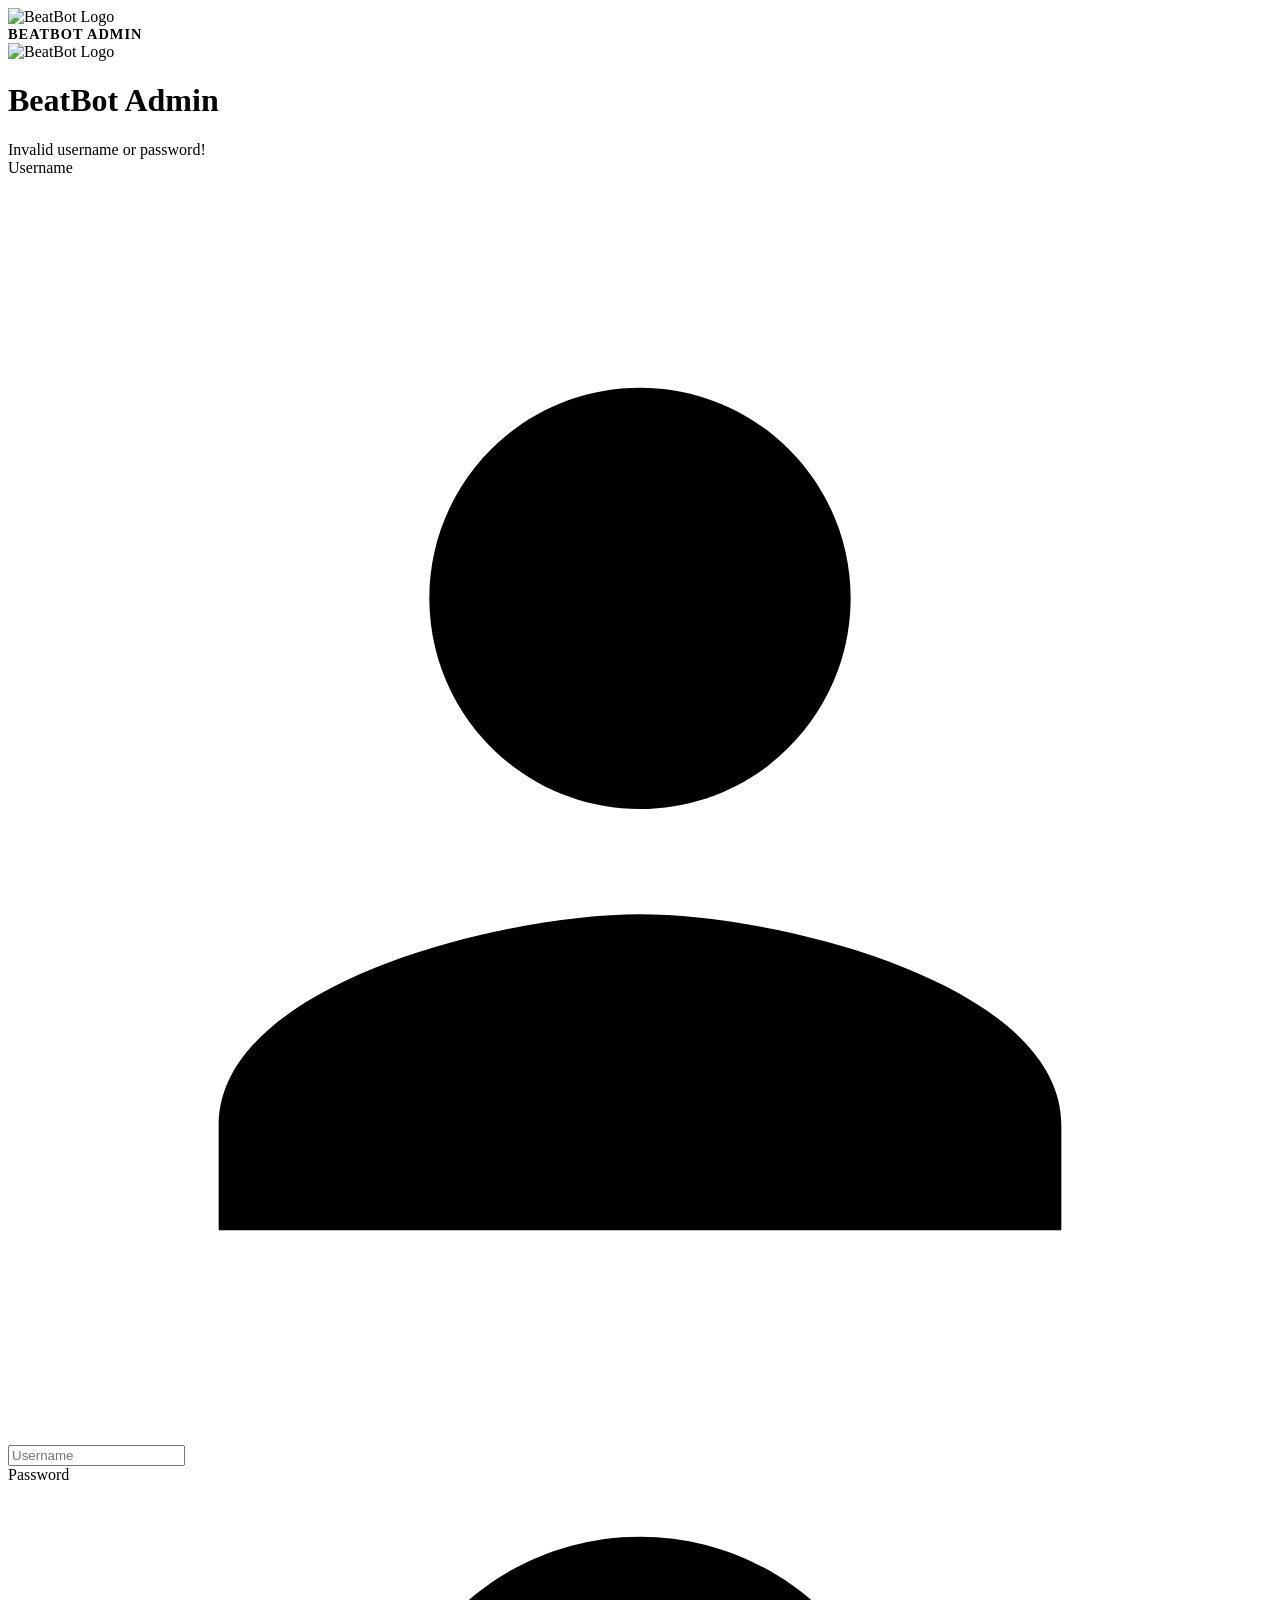
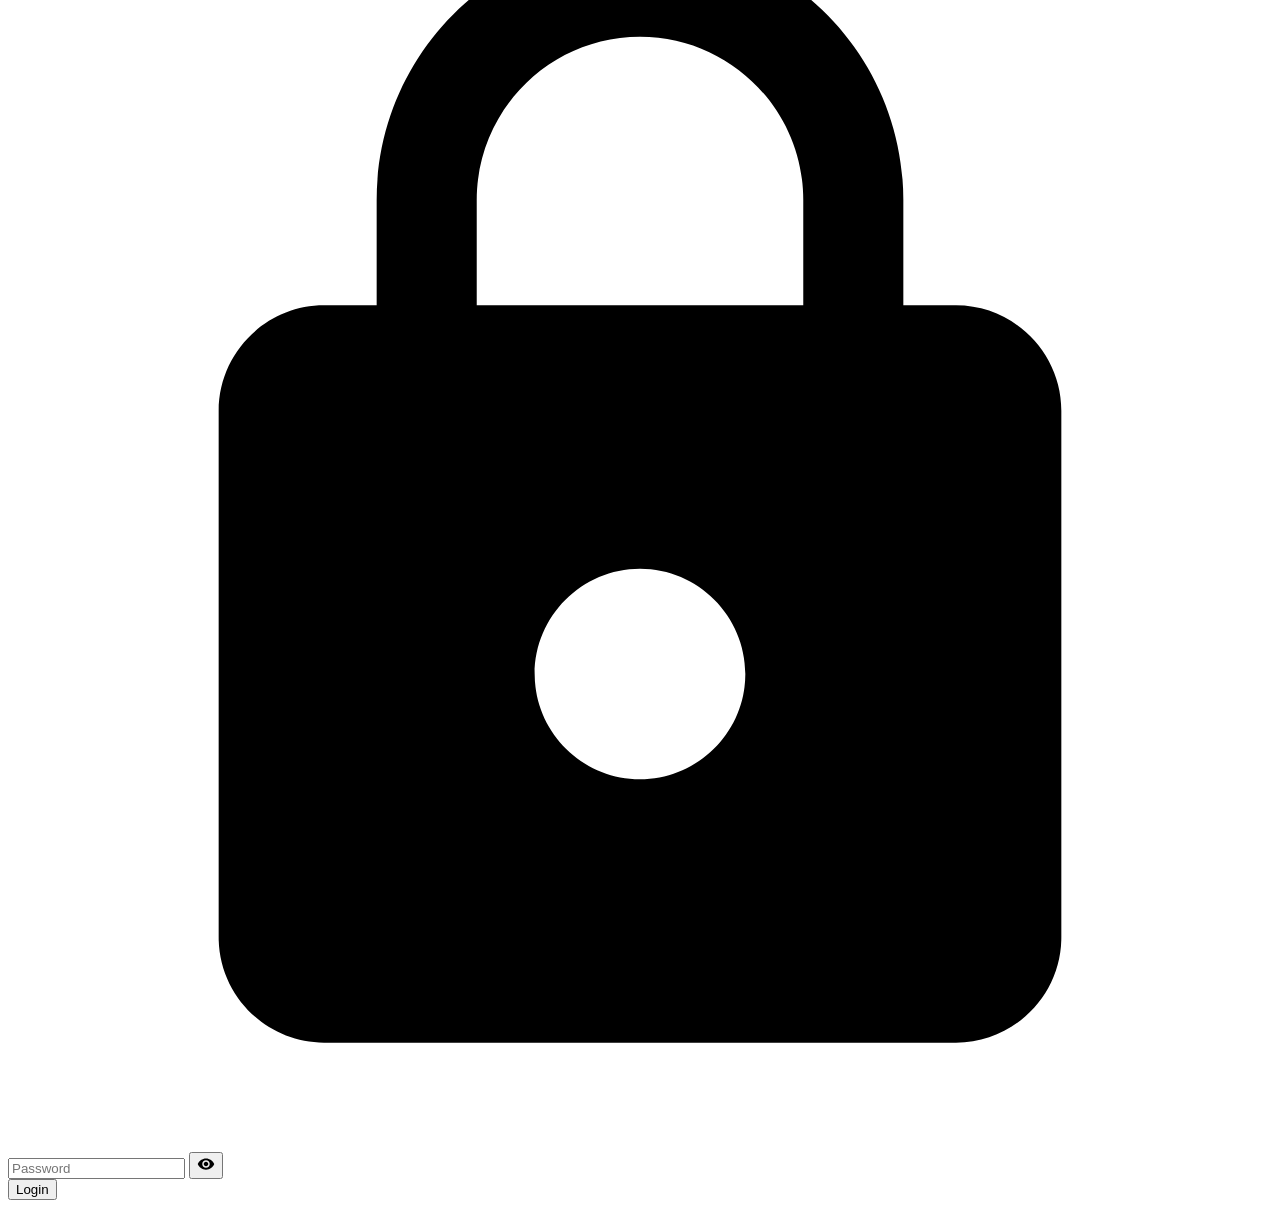
==== index.html @ e0a68844 "Add files via upload" ====
<!DOCTYPE html>
<html lang="en" data-theme="dark">

<head>
  <meta charset="UTF-8">
  <meta name="viewport" content="width=device-width, initial-scale=1.0">
  <title>BeatBotAdmin - Music Upload & Management Dashboard</title>
  <meta name="description"
    content="BeatBotAdmin - Official Music Upload Admin Panel powered by Firebase Firestore & Storage. Pink and Blue vibrant gradient design.">

  <!-- Favicon -->
  <link rel="icon" type="image/svg+xml" href="images/logo.svg">

  <!-- Google Fonts -->
  <link rel="preconnect" href="https://fonts.googleapis.com">
  <link rel="preconnect" href="https://fonts.gstatic.com" crossorigin>
  <link
    href="https://fonts.googleapis.com/css2?family=Outfit:wght@300;400;500;600;700;800&family=Plus+Jakarta+Sans:wght@400;500;600;700&display=swap"
    rel="stylesheet">

  <!-- Stylesheets -->
  <link rel="stylesheet" href="css/style.css">
  <link rel="stylesheet" href="css/dark-theme.css">
  <link rel="stylesheet" href="css/light-theme.css">
</head>

<body>

  <!-- Animated Loading Screen -->
  <div id="loading-screen">
    <img src="images/logo.svg" class="loading-logo" alt="BeatBot Logo">
    <div class="loading-spinner"></div>
    <div style="font-weight: 700; letter-spacing: 1px; color: var(--text-muted); font-size: 0.9rem;">BEATBOT ADMIN</div>
  </div>

  <!-- Login Screen Overlay -->
  <div id="login-screen-wrapper" class="login-screen-wrapper">
    <div class="login-card">
      <img src="images/logo.svg" class="login-logo" alt="BeatBot Logo">
      <h1 class="login-title">BeatBot Admin</h1>
      <div id="login-error-alert" class="login-error-alert">
        Invalid username or password!
      </div>

      <form id="login-form" class="login-form" onsubmit="handleLoginSubmit(event)">
        <div class="form-group">
          <label class="form-label">Username</label>
          <div class="input-with-icon">
            <svg class="input-icon" viewBox="0 0 24 24">
              <path
                d="M12 12c2.21 0 4-1.79 4-4s-1.79-4-4-4-4 1.79-4 4 1.79 4 4 4zm0 2c-2.67 0-8 1.34-8 4v2h16v-2c0-2.66-5.33-4-8-4z" />
            </svg>
            <input type="text" id="login-username" class="form-control" placeholder="Username" required
              autocomplete="username">
          </div>
        </div>

        <div class="form-group">
          <label class="form-label">Password</label>
          <div class="input-with-icon">
            <svg class="input-icon" viewBox="0 0 24 24">
              <path
                d="M18 8h-1V6c0-2.76-2.24-5-5-5S7 3.24 7 6v2H6c-1.1 0-2 .9-2 2v10c0 1.1.9 2 2 2h12c1.1 0 2-.9 2-2V10c0-1.1-.9-2-2-2zm-6 9c-1.1 0-2-.9-2-2s.9-2 2-2 2 .9 2 2-.9 2-2 2zm3.1-9H8.9V6c0-1.71 1.39-3.1 3.1-3.1 1.71 0 3.1 1.39 3.1 3.1v2z" />
            </svg>
            <input type="password" id="login-password" class="form-control" placeholder="Password" required
              autocomplete="current-password">
            <button type="button" class="toggle-pwd-btn" id="toggle-pwd-btn" onclick="togglePasswordVisibility()"
              title="Show/Hide Password">
              <svg width="18" height="18" viewBox="0 0 24 24" fill="currentColor">
                <path
                  d="M12 4.5C7 4.5 2.73 7.61 1 12c1.73 4.39 6 7.5 11 7.5s9.27-3.11 11-7.5c-1.73-4.39-6-7.5-11-7.5zM12 17c-2.76 0-5-2.24-5-5s2.24-5 5-5 5 2.24 5 5-2.24 5-5 5zm0-8c-1.66 0-3 1.34-3 3s1.34 3 3 3 3-1.34 3-3-1.34-3-3-3z" />
              </svg>
            </button>
          </div>
        </div>

        <button type="submit" class="btn btn-primary btn-login">
          Login
        </button>
      </form>
    </div>
  </div>


  <div id="app" style="display: none;">

    <!-- Sidebar Navigation -->
    <aside class="sidebar">
      <div class="brand-container">
        <img src="images/logo.svg" class="brand-logo-img" alt="BeatBot Logo">
        <div class="brand-name">beatbot</div>
      </div>

      <ul class="nav-list">
        <li>
          <a class="nav-link active" data-target="dashboard">
            <svg viewBox="0 0 24 24">
              <path d="M3 13h8V3H3v10zm0 8h8v-6H3v6zm10 0h8v-10h-8v10zm0-18v6h8V3h-8z" />
            </svg>
            <span>Dashboard</span>
          </a>
        </li>
        <li>
          <a class="nav-link" data-target="upload">
            <svg viewBox="0 0 24 24">
              <path d="M9 16h6v-6h4l-7-7-7 7h4zm-4 2h14v2H5z" />
            </svg>
            <span>Upload Music</span>
          </a>
        </li>
        <li>
          <a class="nav-link" data-target="library">
            <svg viewBox="0 0 24 24">
              <path d="M12 3v10.55c-.59-.34-1.27-.55-2-.55-2.21 0-4 1.79-4 4s1.79 4 4 4 4-1.79 4-4V7h4V3h-6z" />
            </svg>
            <span>Music Library</span>
          </a>
        </li>
        <li>
          <a class="nav-link" data-target="playlists">
            <svg viewBox="0 0 24 24">
              <path
                d="M4 6H2v14c0 1.1.9 2 2 2h14v-2H4V6zm16-4H8c-1.1 0-2 .9-2 2v12c0 1.1.9 2 2 2h12c1.1 0 2-.9 2-2V4c0-1.1-.9-2-2-2zm-1 9h-4v4h-2v-4H9V9h4V5h2v4h4v2z" />
            </svg>
            <span>Playlist Manager</span>
          </a>
        </li>
        <li>
          <a class="nav-link" data-target="master-data">
            <svg viewBox="0 0 24 24">
              <path
                d="M12 2l-5.5 9h11zM17.5 17.5c0 1.93-1.57 3.5-3.5 3.5s-3.5-1.57-3.5-3.5 1.57-3.5 3.5 1.57 3.5 3.5zM3 13.5h6v6H3z" />
            </svg>
            <span>Master Data</span>
          </a>
        </li>
      </ul>

      <div class="sidebar-footer">
        <button class="theme-toggle-btn">
          <!-- Icon populated dynamically -->
        </button>
        <button class="logout-btn-nav" onclick="handleLogout()" title="Log Out Admin">
          <svg width="14" height="14" viewBox="0 0 24 24" fill="currentColor">
            <path
              d="M17 7l-1.41 1.41L18.17 11H8v2h10.17l-2.58 2.58L17 17l5-5zM4 5h8V3H4c-1.1 0-2 .9-2 2v14c0 1.1.9 2 2 2h8v-2H4V5z" />
          </svg>
          Logout
        </button>
      </div>
    </aside>

    <!-- Mobile Navigation Backdrop Overlay -->
    <div class="sidebar-overlay" id="sidebar-overlay"></div>

    <!-- Main Content Area -->
    <main class="main-wrapper">
      <!-- Sticky Navigation Header -->
      <header class="top-header">
        <div style="display: flex; align-items: center; gap: 16px;">
          <button class="hamburger-btn" id="hamburger-btn" aria-label="Toggle Navigation Menu">
            <svg width="24" height="24" viewBox="0 0 24 24" fill="currentColor">
              <path d="M3 18h18v-2H3v2zm0-5h18v-2H3v2zm0-7v2h18V6H3z" />
            </svg>
          </button>
          <div class="header-title-container">
            <h1 id="page-title">Dashboard Overview</h1>
            <p class="header-subtitle" id="page-subtitle" style="display: none;"></p>
          </div>

        </div>

        <div style="display: flex; align-items: center; gap: 12px;">
          <button class="btn btn-primary" onclick="switchView('upload')">
            <svg width="18" height="18" viewBox="0 0 24 24" fill="#FFF">
              <path d="M19 13h-6v6h-2v-6H5v-2h6V5h2v6h6v2z" />
            </svg>
            Upload Track
          </button>
          <button class="logout-btn-nav" onclick="handleLogout()" title="Log Out Admin" style="padding: 8px 14px;">
            <svg width="14" height="14" viewBox="0 0 24 24" fill="currentColor">
              <path
                d="M17 7l-1.41 1.41L18.17 11H8v2h10.17l-2.58 2.58L17 17l5-5zM4 5h8V3H4c-1.1 0-2 .9-2 2v14c0 1.1.9 2 2 2h8v-2H4V5z" />
            </svg>
            <span class="desktop-only-text">Logout</span>
          </button>
        </div>
      </header>

      <!-- Views Body -->
      <div class="content-body">

        <!-- 1. DASHBOARD VIEW -->
        <section id="view-dashboard" class="page-view active">
          <div class="stats-grid">
            <div class="glass-card stat-card">
              <div class="stat-icon">
                <svg viewBox="0 0 24 24">
                  <path d="M12 3v10.55c-.59-.34-1.27-.55-2-.55-2.21 0-4 1.79-4 4s1.79 4 4 4 4-1.79 4-4V7h4V3h-6z" />
                </svg>
              </div>
              <div class="stat-info">
                <h3>Total Songs</h3>
                <div class="stat-value" id="stat-total-songs">0</div>
              </div>
            </div>

            <div class="glass-card stat-card">
              <div class="stat-icon">
                <svg viewBox="0 0 24 24">
                  <path
                    d="M12 12c2.21 0 4-1.79 4-4s-1.79-4-4-4-4 1.79-4 4 1.79 4 4 4zm0 2c-2.67 0-8 1.34-8 4v2h16v-2c0-2.66-5.33-4-8-4z" />
                </svg>
              </div>
              <div class="stat-info">
                <h3>Total Artists</h3>
                <div class="stat-value" id="stat-total-artists">0</div>
              </div>
            </div>

            <div class="glass-card stat-card">
              <div class="stat-icon">
                <svg viewBox="0 0 24 24">
                  <path
                    d="M4 6H2v14c0 1.1.9 2 2 2h14v-2H4V6zm16-4H8c-1.1 0-2 .9-2 2v12c0 1.1.9 2 2 2h12c1.1 0 2-.9 2-2V4c0-1.1-.9-2-2-2zm-1 9h-4v4h-2v-4H9V9h4V5h2v4h4v2z" />
                </svg>
              </div>
              <div class="stat-info">
                <h3>Total Playlists</h3>
                <div class="stat-value" id="stat-total-playlists">0</div>
              </div>
            </div>
          </div>

          <div class="glass-card">
            <div style="display: flex; justify-content: space-between; align-items: center; margin-bottom: 20px;">
              <h2 style="font-size: 1.25rem;">Recently Uploaded Tracks</h2>
              <button class="btn btn-sm btn-glass" onclick="switchView('library')">View Full Library</button>
            </div>

            <div class="table-responsive">
              <table class="custom-table">
                <thead>
                  <tr>
                    <th>Song & Artist</th>
                    <th>Category</th>
                    <th>Playlist</th>
                    <th>Uploaded Time</th>
                    <th>Action</th>
                  </tr>
                </thead>
                <tbody id="dashboard-recent-table">
                  <!-- Dynamically populated -->
                </tbody>
              </table>
            </div>
          </div>
        </section>

        <!-- 2. UPLOAD MUSIC VIEW -->
        <section id="view-upload" class="page-view">
          <form id="upload-music-form" onsubmit="submitMusicUpload(event)">
            <div class="upload-grid">

              <!-- Left Column: Image & Audio Drop Zones -->
              <div>
                <div class="form-group">
                  <label class="form-label">Upload Cover Image <span class="req">*</span> (1000 × 1000 px)</label>
                  <div class="cover-preview-wrapper" id="cover-preview-wrapper">
                    <img id="cover-preview-img" alt="Cover Preview">
                    <div class="cover-preview-placeholder" id="cover-preview-placeholder"
                      style="text-align: center; padding: 20px;">
                      <div class="stat-icon" style="margin: 0 auto 12px; width: 44px; height: 44px;">
                        <svg viewBox="0 0 24 24">
                          <path
                            d="M19 3H5c-1.1 0-2 .9-2 2v14c0 1.1.9 2 2 2h14c1.1 0 2-.9 2-2V5c0-1.1-.9-2-2-2zm0 16H5V5h14v14zm-5.04-6.71l-2.75 3.54-1.96-2.36L6.5 17h11l-3.54-4.71z" />
                        </svg>
                      </div>
                      <div style="font-size: 0.95rem; font-weight: 700;">Choose Cover Image</div>
                      <div style="font-size: 0.775rem; color: var(--text-muted); margin-top: 4px;">Required size: 1000 ×
                        1000 px</div>
                    </div>
                  </div>
                  <input type="file" id="cover-file-input" class="file-input" accept="image/*">
                </div>

                <div class="form-group">
                  <label class="form-label">Upload Audio File <span class="req">*</span> (.mp3 / .mpeg, Max
                    10MB)</label>
                  <div class="drop-zone" id="mp3-drop-zone">
                    <div class="stat-icon" style="margin: 0 auto 12px; width: 44px; height: 44px;">
                      <svg viewBox="0 0 24 24">
                        <path d="M9 16h6v-6h4l-7-7-7 7h4zm-4 2h14v2H5z" />
                      </svg>
                    </div>
                    <div style="font-weight: 700; font-size: 0.95rem;" id="mp3-file-name">Drag & Drop MP3 / MPEG file
                      here or click</div>
                    <div style="font-size: 0.775rem; color: var(--text-muted); margin-top: 4px;" id="mp3-file-size">
                      Maximum File Size: 10 MB</div>
                    <div style="font-size: 0.8rem; font-weight: 700; color: var(--primary-pink); margin-top: 6px;"
                      id="mp3-file-duration"></div>
                  </div>
                  <input type="file" id="mp3-file-input" class="file-input" accept="audio/mp3, audio/mpeg">
                </div>
              </div>

              <!-- Right Column: Song Metadata Fields -->
              <div class="glass-card">
                <div class="form-group">
                  <label class="form-label">Song Title <span class="req">*</span></label>
                  <input type="text" id="upload-title" class="form-control" placeholder="e.g., Midnight Beat" required>
                </div>

                <div class="form-group">
                  <label class="form-label">Artist Name <span class="req">*</span></label>
                  <input type="text" id="upload-artist" class="form-control" placeholder="e.g., BeatBot Producer"
                    required>
                </div>

                <div class="responsive-grid-2">
                  <div class="form-group">
                    <label class="form-label">Album (Optional)</label>
                    <input type="text" id="upload-album" class="form-control" placeholder="e.g., Neon Lights Album">
                  </div>

                  <div class="form-group">
                    <label class="form-label">Playlist (Optional)</label>
                    <select id="upload-playlist" class="form-select"></select>
                  </div>
                </div>

                <div class="responsive-grid-2">
                  <div class="form-group">
                    <label class="form-label">Language</label>
                    <select id="upload-language" class="form-select"></select>
                  </div>

                  <div class="form-group">
                    <label class="form-label">Country</label>
                    <select id="upload-country" class="form-select"></select>
                  </div>
                </div>

                <div class="form-group">
                  <label class="form-label">Category / Genre <span class="req">*</span> (Select all that apply)</label>
                  <div class="checkbox-grid" id="category-checkboxes">
                    <!-- Checkboxes populated dynamically -->
                  </div>
                </div>

                <div class="responsive-grid-3" style="margin-bottom: 20px;">
                  <div class="form-group" style="margin-bottom: 0;">
                    <label class="form-label">Release Date (Optional)</label>
                    <input type="date" id="upload-release-date" class="form-control">
                  </div>

                  <div style="display: flex; align-items: center; margin-top: 24px;">
                    <label class="toggle-switch">
                      <input type="checkbox" id="upload-featured">
                      <span class="toggle-slider"></span>
                      <span>Featured Track</span>
                    </label>
                  </div>

                  <div style="display: flex; align-items: center; margin-top: 24px;">
                    <label class="toggle-switch">
                      <input type="checkbox" id="upload-trending">
                      <span class="toggle-slider"></span>
                      <span>Trending Track</span>
                    </label>
                  </div>
                </div>

                <div class="form-group">
                  <label class="form-label">Description (Optional)</label>
                  <textarea id="upload-desc" class="form-control"
                    placeholder="Add song notes or lyrics overview..."></textarea>
                </div>

                <!-- Progress Bar -->
                <div class="progress-container" id="upload-progress-box">
                  <div style="display: flex; justify-content: space-between; font-size: 0.85rem; font-weight: 700;">
                    <span id="upload-progress-text">Uploading files to Storage...</span>
                  </div>
                  <div class="progress-bar-bg">
                    <div class="progress-bar-fill" id="upload-progress-fill"></div>
                  </div>
                </div>

                <div style="margin-top: 24px; text-align: right;">
                  <button type="submit" class="btn btn-primary" id="btn-submit-upload">
                    <svg width="18" height="18" viewBox="0 0 24 24" fill="#FFF">
                      <path d="M9 16h6v-6h4l-7-7-7 7h4zm-4 2h14v2H5z" />
                    </svg>
                    Upload Track
                  </button>
                </div>

              </div>
            </div>
          </form>
        </section>

        <!-- 3. MUSIC LIBRARY VIEW -->
        <section id="view-library" class="page-view">
          <div class="table-toolbar">
            <div class="search-box">
              <svg class="search-icon" viewBox="0 0 24 24">
                <path
                  d="M15.5 14h-.79l-.28-.27C15.41 12.59 16 11.11 16 9.5 16 5.91 13.09 3 9.5 3S3 5.91 3 9.5 5.91 16 9.5 16c1.61 0 3.09-.59 4.23-1.57l.27.28v.79l5 4.99L20.49 19l-4.99-5zm-6 0C7.01 14 5 11.99 5 9.5S7.01 5 9.5 5 14 7.01 14 9.5 11.99 14 9.5 14z" />
              </svg>
              <input type="text" id="library-search" class="form-control"
                placeholder="Search by Song Title, Artist Name, Album..." oninput="applyLibraryFilters()">
            </div>

            <div class="filter-group">
              <select id="filter-category" class="form-select" onchange="applyLibraryFilters()">
                <option value="">All Categories</option>
              </select>
              <select id="filter-language" class="form-select" onchange="applyLibraryFilters()">
                <option value="">All Languages</option>
              </select>
              <select id="filter-country" class="form-select" onchange="applyLibraryFilters()">
                <option value="">All Countries</option>
              </select>
              <select id="filter-playlist" class="form-select" onchange="applyLibraryFilters()">
                <option value="">All Playlists</option>
              </select>
              <select id="filter-sort" class="form-select" onchange="applyLibraryFilters()">
                <option value="latest">Sort: Latest Upload</option>
                <option value="oldest">Sort: Oldest Upload</option>
                <option value="az">Sort: A-Z</option>
                <option value="za">Sort: Z-A</option>
              </select>
            </div>
          </div>

          <div class="table-responsive">
            <table class="custom-table">
              <thead>
                <tr>
                  <th>Cover</th>
                  <th>Song Title</th>
                  <th>Artist</th>
                  <th>Category</th>
                  <th>Language</th>
                  <th>Country</th>
                  <th>Playlist</th>
                  <th>Duration</th>
                  <th>Uploaded Time</th>
                  <th>Actions</th>
                </tr>
              </thead>
              <tbody id="library-table-body">
                <!-- Dynamically populated -->
              </tbody>
            </table>
          </div>

          <!-- Pagination Control Bar -->
          <div class="pagination-toolbar">
            <div id="pagination-info">Showing tracks</div>
            <div class="pagination-controls">
              <select id="pagination-items-per-page" class="form-select" style="width: auto; padding: 6px 12px;"
                onchange="renderLibraryTable()">
                <option value="25">25 per page</option>
                <option value="50">50 per page</option>
                <option value="100">100 per page</option>
              </select>
              <button class="btn btn-sm btn-glass" id="btn-prev-page" onclick="changePage(-1)">Prev</button>
              <button class="btn btn-sm btn-glass" id="btn-next-page" onclick="changePage(1)">Next</button>
            </div>
          </div>
        </section>

        <!-- 4. PLAYLIST MANAGER VIEW -->
        <section id="view-playlists" class="page-view">
          <div class="glass-card" style="margin-bottom: 32px;">
            <h2 style="font-size: 1.2rem; margin-bottom: 16px;">Create New Playlist</h2>
            <form id="create-playlist-form" onsubmit="createPlaylistSubmit(event)">
              <div style="display: grid; grid-template-columns: 180px 1fr; gap: 20px;">
                <div class="cover-preview-wrapper" id="playlist-cover-wrapper">
                  <img id="playlist-cover-preview" alt="Playlist Cover">
                  <div class="cover-preview-placeholder" id="playlist-cover-placeholder" style="text-align: center;">
                    <div style="font-weight: 700;">+ Cover Image</div>
                  </div>
                  <input type="file" id="playlist-cover-input" class="file-input" accept="image/*">
                </div>

                <div>
                  <div class="form-group">
                    <label class="form-label">Playlist Name <span class="req">*</span></label>
                    <input type="text" id="playlist-name" class="form-control" placeholder="e.g., Top Hits 2026"
                      required>
                  </div>
                  <div class="form-group">
                    <label class="form-label">Playlist Description</label>
                    <textarea id="playlist-desc" class="form-control" placeholder="Brief description..."
                      style="min-height: 60px;"></textarea>
                  </div>
                  <button type="submit" class="btn btn-primary">Create Playlist</button>
                </div>
              </div>
            </form>
          </div>

          <h2 style="font-size: 1.2rem; margin-bottom: 20px;">Existing Playlists</h2>
          <div class="playlists-grid-compact" id="playlists-grid-container">
            <!-- Dynamically populated -->
          </div>
        </section>

        <!-- 5. MASTER DATA VIEW -->
        <section id="view-master-data" class="page-view">
          <div class="glass-card">
            <!-- Master Data Tabs -->
            <div class="tabs-header">
              <button class="tab-btn active" data-tab="category"
                onclick="switchMasterTab('category')">Categories</button>
              <button class="tab-btn" data-tab="language" onclick="switchMasterTab('language')">Languages</button>
              <button class="tab-btn" data-tab="country" onclick="switchMasterTab('country')">Countries</button>
            </div>

            <!-- Toolbar: Add + Search -->
            <div
              style="display: flex; flex-wrap: wrap; gap: 16px; align-items: center; justify-content: space-between; margin-bottom: 24px;">
              <form onsubmit="addMasterItemSubmit(event)" style="display: flex; gap: 12px; flex: 1; min-width: 200px;">
                <input type="text" id="add-master-item-input" class="form-control" placeholder="Add new entry..."
                  required>
                <button type="submit" class="btn btn-primary">+ Add</button>
              </form>

              <div class="search-box" style="max-width: 300px; width: 100%;">
                <svg class="search-icon" viewBox="0 0 24 24">
                  <path
                    d="M15.5 14h-.79l-.28-.27C15.41 12.59 16 11.11 16 9.5 16 5.91 13.09 3 9.5 3S3 5.91 3 9.5 5.91 16 9.5 16c1.61 0 3.09-.59 4.23-1.57l.27.28v.79l5 4.99L20.49 19l-4.99-5zm-6 0C7.01 14 5 11.99 5 9.5S7.01 5 9.5 5 14 7.01 14 9.5 11.99 14 9.5 14z" />
                </svg>
                <input type="text" id="master-search-input" class="form-control" placeholder="Search entries..."
                  oninput="renderActiveMasterTab()">
              </div>
            </div>

            <!-- Items Grid -->
            <div class="stats-grid" id="master-grid-container"
              style="grid-template-columns: repeat(auto-fill, minmax(140px, 1fr));">

              <!-- Dynamically populated -->
            </div>
          </div>
        </section>

      </div>
    </main>

    <!-- Floating Audio Preview Bar -->
    <div class="audio-player-bar" id="audio-player-bar">
      <div style="display: flex; align-items: center; gap: 14px; min-width: 220px;">
        <img src="images/logo.png" id="player-cover" alt="Track Cover"
          style="width: 48px; height: 48px; border-radius: 8px; object-fit: cover;">
        <div>
          <div style="font-weight: 700; font-size: 0.95rem;" id="player-title">Track Title</div>
          <div style="font-size: 0.775rem; color: var(--text-muted);" id="player-artist">Artist Name</div>
        </div>
      </div>

      <div style="display: flex; flex-direction: column; align-items: center; gap: 6px; flex: 1; max-width: 500px;">
        <button class="btn-play-pause" id="player-play-btn" title="Play / Pause">
          <svg width="18" height="18" viewBox="0 0 24 24" fill="#FFF">
            <path d="M8 5v14l11-7z" />
          </svg>
        </button>
        <div
          style="display: flex; align-items: center; gap: 10px; width: 100%; font-size: 0.75rem; color: var(--text-muted);">
          <span id="player-current-time">00:00</span>
          <input type="range" class="scrubber-range" id="player-scrubber" value="0" min="0" max="100">
          <span id="player-total-time">00:00</span>
        </div>
      </div>

      <div style="width: 200px;"></div>
    </div>

    <!-- Modals -->
    <!-- Edit Song Modal -->
    <div class="modal-overlay" id="modal-edit-song">
      <div class="modal-content">
        <div class="modal-header">
          <div class="modal-title">Edit Song Details</div>
          <button class="modal-close-btn" onclick="closeEditSongModal()">&times;</button>
        </div>
        <div class="form-group">
          <label class="form-label">Song Title</label>
          <input type="text" id="edit-song-title" class="form-control">
        </div>
        <div class="form-group">
          <label class="form-label">Artist Name</label>
          <input type="text" id="edit-song-artist" class="form-control">
        </div>
        <div class="form-group">
          <label class="form-label">Album Name</label>
          <input type="text" id="edit-song-album" class="form-control">
        </div>
        <div class="form-group">
          <label class="form-label">Description</label>
          <textarea id="edit-song-desc" class="form-control"></textarea>
        </div>
        <div class="modal-footer">
          <button class="btn btn-glass" onclick="closeEditSongModal()">Cancel</button>
          <button class="btn btn-primary" onclick="saveEditSong()">Save Changes</button>
        </div>
      </div>
    </div>

    <!-- Delete Song Confirm Modal -->
    <div class="modal-overlay" id="modal-delete-confirm">
      <div class="modal-content">
        <div class="modal-header">
          <div class="modal-title" style="color: var(--danger-red);">Delete Track</div>
          <button class="modal-close-btn" onclick="closeDeleteConfirmModal()">&times;</button>
        </div>
        <p style="margin-bottom: 20px; color: var(--text-muted);">
          Are you sure you want to permanently delete track <strong id="delete-song-title-text"
            style="color: var(--text-main);"></strong>?
        </p>
        <div class="modal-footer">
          <button class="btn btn-glass" onclick="closeDeleteConfirmModal()">Cancel</button>
          <button class="btn btn-danger" onclick="confirmDeleteSong()">Delete</button>
        </div>
      </div>
    </div>

    <!-- Edit Playlist Modal -->
    <div class="modal-overlay" id="modal-edit-playlist">
      <div class="modal-content">
        <div class="modal-header">
          <div class="modal-title">Edit Playlist</div>
          <button class="modal-close-btn" onclick="closeEditPlaylistModal()">&times;</button>
        </div>
        <div class="form-group">
          <label class="form-label">Playlist Name</label>
          <input type="text" id="edit-playlist-name" class="form-control">
        </div>
        <div class="form-group">
          <label class="form-label">Description</label>
          <textarea id="edit-playlist-desc" class="form-control"></textarea>
        </div>
        <div class="modal-footer">
          <button class="btn btn-glass" onclick="closeEditPlaylistModal()">Cancel</button>
          <button class="btn btn-primary" onclick="saveEditPlaylist()">Save Playlist</button>
        </div>
      </div>
    </div>

    <!-- Delete Playlist Confirm Modal -->
    <div class="modal-overlay" id="modal-delete-playlist-confirm">
      <div class="modal-content">
        <div class="modal-header">
          <div class="modal-title" style="color: var(--danger-red);">Delete Playlist</div>
          <button class="modal-close-btn" onclick="closeDeletePlaylistModal()">&times;</button>
        </div>
        <p style="margin-bottom: 20px; color: var(--text-muted);">
          Are you sure you want to delete playlist <strong id="delete-playlist-name-text"
            style="color: var(--text-main);"></strong>?
        </p>
        <div class="modal-footer">
          <button class="btn btn-glass" onclick="closeDeletePlaylistModal()">Cancel</button>
          <button class="btn btn-danger" onclick="confirmDeletePlaylist()">Delete</button>
        </div>
      </div>
    </div>

    <!-- Edit Master Item Modal -->
    <div class="modal-overlay" id="modal-edit-master-item">
      <div class="modal-content">
        <div class="modal-header">
          <div class="modal-title">Edit Master Entry</div>
          <button class="modal-close-btn" onclick="closeEditMasterItemModal()">&times;</button>
        </div>
        <div class="form-group">
          <label class="form-label">Entry Name</label>
          <input type="text" id="edit-master-item-input" class="form-control">
        </div>
        <div class="modal-footer">
          <button class="btn btn-glass" onclick="closeEditMasterItemModal()">Cancel</button>
          <button class="btn btn-primary" onclick="saveEditMasterItem()">Save Entry</button>
        </div>
      </div>
    </div>

    <!-- Toast Notifications Container -->
    <div class="toast-container" id="toast-container"></div>

  </div>

  <!-- Firebase v10 Compat SDK Scripts -->
  <script src="https://www.gstatic.com/firebasejs/10.12.0/firebase-app-compat.js"></script>
  <script src="https://www.gstatic.com/firebasejs/10.12.0/firebase-firestore-compat.js"></script>
  <script src="https://www.gstatic.com/firebasejs/10.12.0/firebase-storage-compat.js"></script>

  <!-- App Custom Logic Scripts -->
  <script src="js/firebase.js"></script>
  <script src="js/app.js"></script>
  <script src="js/dashboard.js"></script>
  <script src="js/upload.js"></script>
  <script src="js/musiclibrary.js"></script>
  <script src="js/playlists.js"></script>
  <script src="js/masterdata.js"></script>
</body>

</html>
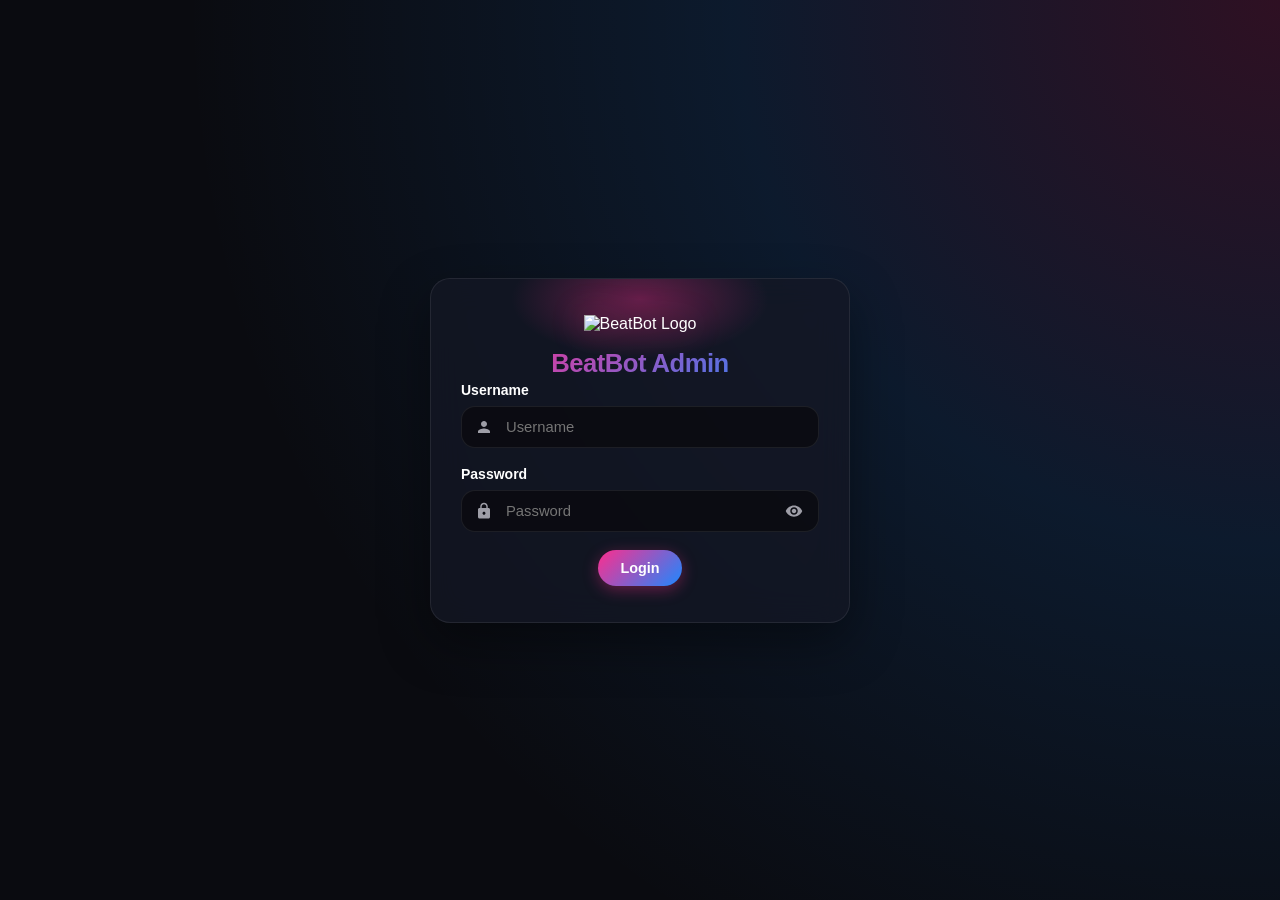
==== commit aef47f92: "Update index.html" ====
--- a/index.html
+++ b/index.html
@@ -9,7 +9,7 @@
     content="BeatBotAdmin - Official Music Upload Admin Panel powered by Firebase Firestore & Storage. Pink and Blue vibrant gradient design.">
 
   <!-- Favicon -->
-  <link rel="icon" type="image/svg+xml" href="images/logo.svg">
+  <link rel="icon" type="image/svg+xml" href="logo.svg">
 
   <!-- Google Fonts -->
   <link rel="preconnect" href="https://fonts.googleapis.com">
@@ -19,16 +19,16 @@
     rel="stylesheet">
 
   <!-- Stylesheets -->
-  <link rel="stylesheet" href="css/style.css">
-  <link rel="stylesheet" href="css/dark-theme.css">
-  <link rel="stylesheet" href="css/light-theme.css">
+  <link rel="stylesheet" href="style.css">
+  <link rel="stylesheet" href="dark-theme.css">
+  <link rel="stylesheet" href="light-theme.css">
 </head>
 
 <body>
 
   <!-- Animated Loading Screen -->
   <div id="loading-screen">
-    <img src="images/logo.svg" class="loading-logo" alt="BeatBot Logo">
+    <img src="logo.svg" class="loading-logo" alt="BeatBot Logo">
     <div class="loading-spinner"></div>
     <div style="font-weight: 700; letter-spacing: 1px; color: var(--text-muted); font-size: 0.9rem;">BEATBOT ADMIN</div>
   </div>
@@ -698,13 +698,13 @@
   <script src="https://www.gstatic.com/firebasejs/10.12.0/firebase-storage-compat.js"></script>
 
   <!-- App Custom Logic Scripts -->
-  <script src="js/firebase.js"></script>
-  <script src="js/app.js"></script>
-  <script src="js/dashboard.js"></script>
-  <script src="js/upload.js"></script>
-  <script src="js/musiclibrary.js"></script>
-  <script src="js/playlists.js"></script>
-  <script src="js/masterdata.js"></script>
+  <script src="firebase.js"></script>
+  <script src="app.js"></script>
+  <script src="dashboard.js"></script>
+  <script src="upload.js"></script>
+  <script src="musiclibrary.js"></script>
+  <script src="playlists.js"></script>
+  <script src="masterdata.js"></script>
 </body>
 
-</html>+</html>
--- a/style.css
+++ b/style.css
@@ -0,0 +1,1383 @@
+/* ==========================================================================
+   BeatBotAdmin - Main Stylesheet
+   Pink (#FF2D8D) + Blue (#1E88FF) Gradient Theme & Component Design System
+   ========================================================================== */
+
+@import url('https://fonts.googleapis.com/css2?family=Outfit:wght@300;400;500;600;700;800&family=Plus+Jakarta+Sans:wght@400;500;600;700&display=swap');
+
+:root {
+  /* Brand Pink & Blue Colors */
+  --primary-pink: #FF2D8D;
+  --primary-blue: #1E88FF;
+  --accent-purple: #9D4EDD;
+  
+  --pink-glow: rgba(255, 45, 141, 0.35);
+  --blue-glow: rgba(30, 136, 255, 0.35);
+
+  --danger-red: #FF4D4D;
+  --success-green: #1DB954;
+  --warning-orange: #FF9F1C;
+
+  /* Brand Gradients */
+  --grad-pink-blue: linear-gradient(135deg, #FF2D8D 0%, #1E88FF 100%);
+  --grad-pink-purple: linear-gradient(135deg, #FF2D8D 0%, #9D4EDD 100%);
+  --grad-blue-purple: linear-gradient(135deg, #1E88FF 0%, #7B2CBF 100%);
+  --grad-card: linear-gradient(135deg, rgba(255, 45, 141, 0.12) 0%, rgba(30, 136, 255, 0.08) 100%);
+  --grad-glow-bg: radial-gradient(circle at top right, rgba(255, 45, 141, 0.15), rgba(30, 136, 255, 0.12), transparent 70%);
+
+  /* Typography */
+  --font-main: 'Outfit', -apple-system, BlinkMacSystemFont, sans-serif;
+  --font-body: 'Plus Jakarta Sans', sans-serif;
+
+  /* Radius & Transitions */
+  --radius-sm: 8px;
+  --radius-md: 14px;
+  --radius-lg: 20px;
+  --radius-full: 9999px;
+
+  --transition-fast: all 0.2s cubic-bezier(0.4, 0, 0.2, 1);
+  --transition-normal: all 0.3s cubic-bezier(0.4, 0, 0.2, 1);
+
+  --sidebar-width: 260px;
+  --header-height: 74px;
+  --player-height: 84px;
+}
+
+/* Reset & Global Defaults */
+*, *::before, *::after {
+  box-sizing: border-box;
+  margin: 0;
+  padding: 0;
+}
+
+html, body {
+  height: 100%;
+  width: 100%;
+  background-color: var(--bg-dark);
+  color: var(--text-main);
+  font-family: var(--font-main);
+  overflow-x: hidden;
+  transition: background-color 0.3s ease, color 0.3s ease;
+}
+
+body {
+  background-image: var(--grad-glow-bg);
+  background-attachment: fixed;
+  display: flex;
+  flex-direction: column;
+}
+
+/* Loading Screen Animation */
+#loading-screen {
+  position: fixed;
+  top: 0;
+  left: 0;
+  right: 0;
+  bottom: 0;
+  background: var(--bg-dark);
+  z-index: 9999;
+  display: flex;
+  flex-direction: column;
+  align-items: center;
+  justify-content: center;
+  gap: 20px;
+  transition: opacity 0.5s ease, visibility 0.5s ease;
+}
+
+.loading-logo {
+  width: 100px;
+  height: 100px;
+  animation: pulseGlow 1.8s infinite ease-in-out;
+}
+
+@keyframes pulseGlow {
+  0% { transform: scale(0.95); filter: drop-shadow(0 0 10px var(--pink-glow)); }
+  50% { transform: scale(1.08); filter: drop-shadow(0 0 30px var(--blue-glow)); }
+  100% { transform: scale(0.95); filter: drop-shadow(0 0 10px var(--pink-glow)); }
+}
+
+.loading-spinner {
+  width: 36px;
+  height: 36px;
+  border: 3px solid rgba(255, 45, 141, 0.2);
+  border-top-color: var(--primary-pink);
+  border-right-color: var(--primary-blue);
+  border-radius: 50%;
+  animation: spin 0.8s linear infinite;
+}
+
+@keyframes spin {
+  to { transform: rotate(360deg); }
+}
+
+/* Custom Scrollbars */
+::-webkit-scrollbar {
+  width: 8px;
+  height: 8px;
+}
+::-webkit-scrollbar-track {
+  background: var(--bg-dark);
+}
+::-webkit-scrollbar-thumb {
+  background: rgba(255, 45, 141, 0.25);
+  border-radius: var(--radius-full);
+}
+::-webkit-scrollbar-thumb:hover {
+  background: var(--primary-pink);
+}
+
+/* Layout App Container */
+#app {
+  display: flex;
+  min-height: 100vh;
+  width: 100%;
+}
+
+/* Sidebar Navigation */
+.sidebar {
+  width: var(--sidebar-width);
+  background: var(--bg-surface);
+  backdrop-filter: var(--glass-blur);
+  border-right: 1px solid var(--border-light);
+  display: flex;
+  flex-direction: column;
+  position: fixed;
+  top: 0;
+  bottom: 0;
+  left: 0;
+  z-index: 100;
+  transition: var(--transition-normal);
+}
+
+.brand-container {
+  height: var(--header-height);
+  padding: 0 20px;
+  display: flex;
+  align-items: center;
+  gap: 12px;
+  border-bottom: 1px solid var(--border-light);
+}
+
+.brand-logo-img {
+  width: 42px;
+  height: 42px;
+  object-fit: contain;
+}
+
+.brand-name {
+  font-size: 1.35rem;
+  font-weight: 800;
+  letter-spacing: -0.5px;
+  background: var(--grad-pink-blue);
+  -webkit-background-clip: text;
+  -webkit-text-fill-color: transparent;
+}
+
+.nav-list {
+  list-style: none;
+  padding: 20px 14px;
+  display: flex;
+  flex-direction: column;
+  gap: 6px;
+  flex: 1;
+  overflow-y: auto;
+}
+
+.nav-link {
+  display: flex;
+  align-items: center;
+  gap: 14px;
+  padding: 12px 16px;
+  color: var(--text-muted);
+  text-decoration: none;
+  font-size: 0.95rem;
+  font-weight: 600;
+  border-radius: var(--radius-md);
+  transition: var(--transition-fast);
+  cursor: pointer;
+  border: 1px solid transparent;
+}
+
+.nav-link svg {
+  width: 20px;
+  height: 20px;
+  fill: currentColor;
+  transition: var(--transition-fast);
+}
+
+.nav-link:hover {
+  color: var(--text-main);
+  background: rgba(255, 45, 141, 0.08);
+}
+
+.nav-link.active {
+  color: #FFF;
+  background: linear-gradient(90deg, rgba(255, 45, 141, 0.2) 0%, rgba(30, 136, 255, 0.15) 100%);
+  border: 1px solid rgba(255, 45, 141, 0.4);
+  box-shadow: inset 3px 0 0 var(--primary-pink);
+}
+
+.nav-link.active svg {
+  fill: var(--primary-pink);
+  filter: drop-shadow(0 0 6px var(--pink-glow));
+}
+
+.sidebar-footer {
+  padding: 16px 20px;
+  border-top: 1px solid var(--border-light);
+  font-size: 0.75rem;
+  color: var(--text-subtle);
+  display: flex;
+  align-items: center;
+  justify-content: space-between;
+}
+
+.theme-toggle-btn {
+  display: inline-flex;
+  align-items: center;
+  gap: 8px;
+  padding: 6px 14px;
+  background: rgba(255, 45, 141, 0.1);
+  border: 1px solid rgba(255, 45, 141, 0.3);
+  border-radius: var(--radius-full);
+  color: var(--text-main);
+  cursor: pointer;
+  font-size: 0.8rem;
+  font-weight: 600;
+  transition: var(--transition-fast);
+}
+
+.theme-toggle-btn:hover {
+  background: var(--grad-pink-blue);
+  color: #FFF;
+}
+
+/* Main Content Area */
+.main-wrapper {
+  flex: 1;
+  margin-left: var(--sidebar-width);
+  display: flex;
+  flex-direction: column;
+  min-height: 100vh;
+  padding-bottom: var(--player-height);
+  transition: var(--transition-normal);
+}
+
+/* Top Sticky Navigation Bar */
+.top-header {
+  height: var(--header-height);
+  padding: 0 32px;
+  display: flex;
+  align-items: center;
+  justify-content: space-between;
+  background: var(--bg-glass);
+  backdrop-filter: var(--glass-blur);
+  position: sticky;
+  top: 0;
+  z-index: 90;
+  border-bottom: 1px solid var(--border-light);
+}
+
+.header-title-container h1 {
+  font-size: 1.45rem;
+  font-weight: 800;
+  letter-spacing: -0.3px;
+}
+
+.header-subtitle {
+  font-size: 0.825rem;
+  color: var(--text-muted);
+}
+
+.hamburger-btn {
+  display: none;
+  background: rgba(255, 45, 141, 0.1);
+  border: 1px solid var(--border-light);
+  color: var(--text-main);
+  width: 42px;
+  height: 42px;
+  border-radius: var(--radius-md);
+  align-items: center;
+  justify-content: center;
+  cursor: pointer;
+}
+
+.btn {
+  display: inline-flex;
+  align-items: center;
+  justify-content: center;
+  gap: 8px;
+  padding: 10px 22px;
+  font-family: var(--font-main);
+  font-size: 0.9rem;
+  font-weight: 700;
+  border-radius: var(--radius-full);
+  border: none;
+  cursor: pointer;
+  transition: var(--transition-fast);
+  text-decoration: none;
+}
+
+.btn-primary {
+  background: var(--grad-pink-blue);
+  color: #FFF;
+  box-shadow: 0 4px 15px var(--pink-glow);
+}
+
+.btn-primary:hover {
+  transform: translateY(-2px);
+  box-shadow: 0 6px 22px var(--blue-glow);
+}
+
+.btn-glass {
+  background: var(--btn-glass-bg);
+  color: var(--text-main);
+  border: 1px solid var(--border-light);
+  backdrop-filter: var(--glass-blur);
+}
+
+.btn-glass:hover {
+  background: var(--btn-glass-hover);
+  border-color: var(--primary-pink);
+}
+
+
+.btn-danger {
+  background: rgba(255, 77, 77, 0.15);
+  color: var(--danger-red);
+  border: 1px solid rgba(255, 77, 77, 0.3);
+}
+
+.btn-danger:hover {
+  background: var(--danger-red);
+  color: #FFF;
+}
+
+.btn-sm {
+  padding: 6px 14px;
+  font-size: 0.825rem;
+  border-radius: var(--radius-sm);
+}
+
+/* Content Body & Page Views */
+.content-body {
+  padding: 32px;
+  flex: 1;
+}
+
+.page-view {
+  display: none;
+  animation: fadeIn 0.35s cubic-bezier(0.4, 0, 0.2, 1);
+}
+
+.page-view.active {
+  display: block;
+}
+
+@keyframes fadeIn {
+  from { opacity: 0; transform: translateY(8px); }
+  to { opacity: 1; transform: translateY(0); }
+}
+
+/* Glassmorphism Cards */
+.glass-card {
+  background: var(--bg-card);
+  backdrop-filter: var(--glass-blur);
+  border: 1px solid var(--border-light);
+  border-radius: var(--radius-lg);
+  padding: 24px;
+  transition: var(--transition-normal);
+  position: relative;
+  overflow: hidden;
+  box-shadow: var(--card-shadow);
+}
+
+.glass-card:hover {
+  border-color: var(--border-hover);
+}
+
+/* Animated Gradient Dashboard Cards */
+.stats-grid {
+  display: grid;
+  grid-template-columns: repeat(auto-fit, minmax(230px, 1fr));
+  gap: 20px;
+  margin-bottom: 32px;
+}
+
+.stat-card {
+  display: flex;
+  align-items: center;
+  gap: 20px;
+  background: var(--grad-card);
+  border: 1px solid rgba(255, 45, 141, 0.25);
+  position: relative;
+  overflow: hidden;
+  transition: transform 0.3s ease, box-shadow 0.3s ease;
+}
+
+.stat-card:hover {
+  transform: translateY(-4px);
+  box-shadow: 0 12px 30px var(--pink-glow);
+  border-color: var(--primary-pink);
+}
+
+.stat-card::before {
+  content: '';
+  position: absolute;
+  top: -50%;
+  left: -50%;
+  width: 200%;
+  height: 200%;
+  background: radial-gradient(circle, var(--pink-glow) 0%, transparent 60%);
+  opacity: 0.4;
+  animation: rotateGlow 8s linear infinite;
+  pointer-events: none;
+}
+
+@keyframes rotateGlow {
+  to { transform: rotate(360deg); }
+}
+
+.stat-icon {
+  width: 58px;
+  height: 58px;
+  border-radius: var(--radius-md);
+  display: flex;
+  align-items: center;
+  justify-content: center;
+  background: var(--grad-pink-blue);
+  color: #FFF;
+  box-shadow: 0 4px 15px var(--pink-glow);
+  flex-shrink: 0;
+  z-index: 1;
+}
+
+.stat-icon svg {
+  width: 28px;
+  height: 28px;
+  fill: #FFF;
+}
+
+.stat-info {
+  z-index: 1;
+}
+
+.stat-info h3 {
+  font-size: 0.85rem;
+  font-weight: 600;
+  color: var(--text-muted);
+  text-transform: uppercase;
+  letter-spacing: 0.5px;
+}
+
+.stat-value {
+  font-size: 2rem;
+  font-weight: 800;
+  margin-top: 4px;
+}
+
+/* Upload Form Styles */
+.upload-grid {
+  display: grid;
+  grid-template-columns: 360px 1fr;
+  gap: 28px;
+}
+
+@media (max-width: 1024px) {
+  .upload-grid {
+    grid-template-columns: 1fr;
+  }
+}
+
+.form-group {
+  margin-bottom: 20px;
+}
+
+.form-label {
+  display: block;
+  font-size: 0.875rem;
+  font-weight: 600;
+  margin-bottom: 8px;
+  color: var(--text-main);
+}
+
+.form-label span.req {
+  color: var(--primary-pink);
+}
+
+.form-control, .form-select {
+  width: 100%;
+  padding: 12px 16px;
+  background: var(--bg-input);
+  border: 1px solid var(--border-light);
+  border-radius: var(--radius-md);
+  color: var(--text-main);
+  font-family: var(--font-body);
+  font-size: 0.925rem;
+  outline: none;
+  transition: var(--transition-fast);
+}
+
+.form-control:focus, .form-select:focus {
+  border-color: var(--primary-pink);
+  box-shadow: 0 0 15px var(--pink-glow);
+}
+
+textarea.form-control {
+  resize: vertical;
+  min-height: 90px;
+}
+
+.toggle-switch {
+  display: flex;
+  align-items: center;
+  gap: 10px;
+  cursor: pointer;
+  user-select: none;
+  font-weight: 600;
+  font-size: 0.9rem;
+}
+
+.toggle-switch input {
+  display: none;
+}
+
+.form-select option {
+  background-color: var(--bg-dropdown);
+  color: var(--text-main);
+}
+
+.toggle-slider {
+  width: 44px;
+  height: 24px;
+  background: var(--toggle-bg);
+  border-radius: var(--radius-full);
+  position: relative;
+  transition: var(--transition-fast);
+}
+
+.toggle-slider::before {
+  content: '';
+  position: absolute;
+  top: 3px;
+  left: 3px;
+  width: 18px;
+  height: 18px;
+  background: #FFF;
+  border-radius: 50%;
+  transition: var(--transition-fast);
+}
+
+.toggle-switch input:checked + .toggle-slider {
+  background: var(--grad-pink-blue);
+}
+
+.toggle-switch input:checked + .toggle-slider::before {
+  transform: translateX(20px);
+}
+
+/* Drag & Drop Upload Zone */
+.drop-zone {
+  border: 2px dashed rgba(255, 45, 141, 0.3);
+  border-radius: var(--radius-lg);
+  padding: 32px 20px;
+  text-align: center;
+  background: var(--bg-input);
+  cursor: pointer;
+  transition: var(--transition-fast);
+}
+
+.drop-zone:hover, .drop-zone.drag-over {
+  border-color: var(--primary-blue);
+  background: rgba(30, 136, 255, 0.08);
+}
+
+.cover-preview-wrapper {
+  width: 100%;
+  aspect-ratio: 1/1;
+  border-radius: var(--radius-lg);
+  overflow: hidden;
+  border: 2px dashed rgba(255, 45, 141, 0.3);
+  background: var(--bg-input);
+  display: flex;
+  flex-direction: column;
+  align-items: center;
+  justify-content: center;
+  position: relative;
+  cursor: pointer;
+}
+
+.file-input {
+  position: absolute !important;
+  left: -9999px !important;
+  width: 1px !important;
+  height: 1px !important;
+  opacity: 0 !important;
+  pointer-events: none !important;
+}
+
+/* Category Multi-select Tags Grid */
+.checkbox-grid {
+  display: grid;
+  grid-template-columns: repeat(auto-fill, minmax(130px, 1fr));
+  gap: 10px;
+  max-height: 180px;
+  overflow-y: auto;
+  padding: 10px;
+  background: var(--bg-input);
+  border: 1px solid var(--border-light);
+  border-radius: var(--radius-md);
+}
+
+.tag-checkbox {
+  display: flex;
+  align-items: center;
+  gap: 8px;
+  padding: 8px 12px;
+  background: var(--tag-bg);
+  border: 1px solid var(--border-light);
+  border-radius: var(--radius-sm);
+  cursor: pointer;
+  font-size: 0.825rem;
+  font-weight: 600;
+  transition: var(--transition-fast);
+  user-select: none;
+}
+
+
+.tag-checkbox:hover {
+  background: rgba(255, 45, 141, 0.1);
+  border-color: rgba(255, 45, 141, 0.3);
+}
+
+.tag-checkbox input[type="checkbox"] {
+  accent-color: var(--primary-pink);
+  width: 16px;
+  height: 16px;
+  cursor: pointer;
+}
+
+.cover-preview-wrapper img {
+  width: 100%;
+  height: 100%;
+  object-fit: cover;
+  display: none;
+}
+
+/* Progress Bar */
+.progress-container {
+  margin-top: 20px;
+  display: none;
+  background: var(--bg-surface);
+  border: 1px solid var(--border-light);
+  border-radius: var(--radius-md);
+  padding: 16px;
+}
+
+.progress-bar-bg {
+  height: 10px;
+  background: rgba(255, 255, 255, 0.1);
+  border-radius: var(--radius-full);
+  overflow: hidden;
+  margin-top: 8px;
+}
+
+.progress-bar-fill {
+  height: 100%;
+  width: 0%;
+  background: var(--grad-pink-blue);
+  border-radius: var(--radius-full);
+  transition: width 0.2s ease;
+}
+
+/* Data Table & Toolbar */
+.table-toolbar {
+  display: flex;
+  flex-wrap: wrap;
+  align-items: center;
+  justify-content: space-between;
+  gap: 16px;
+  margin-bottom: 24px;
+}
+
+.search-box {
+  position: relative;
+  flex: 1;
+  min-width: 240px;
+}
+
+.search-box input {
+  padding-left: 42px;
+}
+
+.search-icon {
+  position: absolute;
+  left: 14px;
+  top: 50%;
+  transform: translateY(-50%);
+  width: 18px;
+  height: 18px;
+  fill: var(--text-muted);
+  pointer-events: none;
+}
+
+.filter-group {
+  display: flex;
+  flex-wrap: wrap;
+  align-items: center;
+  gap: 12px;
+}
+
+.table-responsive {
+  width: 100%;
+  overflow-x: auto;
+  border-radius: var(--radius-lg);
+  border: 1px solid var(--border-light);
+  background: var(--bg-card);
+  backdrop-filter: var(--glass-blur);
+}
+
+.custom-table {
+  width: 100%;
+  border-collapse: collapse;
+  text-align: left;
+  font-size: 0.9rem;
+}
+
+.custom-table th {
+  background: var(--bg-table-header);
+  padding: 16px 20px;
+  font-weight: 700;
+  color: var(--text-muted);
+  text-transform: uppercase;
+  font-size: 0.775rem;
+  letter-spacing: 0.8px;
+  border-bottom: 1px solid var(--border-light);
+}
+
+.custom-table td {
+  padding: 14px 20px;
+  border-bottom: 1px solid var(--border-light);
+  vertical-align: middle;
+}
+
+.song-cell {
+  display: flex;
+  align-items: center;
+  gap: 14px;
+}
+
+.song-cover-thumb {
+  width: 44px;
+  height: 44px;
+  border-radius: 8px;
+  object-fit: cover;
+  background: #1a1e2d;
+  flex-shrink: 0;
+}
+
+.pill-badge {
+  display: inline-block;
+  padding: 4px 10px;
+  font-size: 0.75rem;
+  font-weight: 700;
+  border-radius: var(--radius-full);
+  background: rgba(255, 45, 141, 0.12);
+  color: var(--primary-pink);
+  border: 1px solid rgba(255, 45, 141, 0.3);
+}
+
+.pill-blue {
+  background: rgba(30, 136, 255, 0.12);
+  color: var(--primary-blue);
+  border-color: rgba(30, 136, 255, 0.3);
+}
+
+.pill-purple {
+  background: rgba(157, 78, 221, 0.12);
+  color: var(--accent-purple);
+  border-color: rgba(157, 78, 221, 0.3);
+}
+
+/* Pagination Bar */
+.pagination-toolbar {
+  display: flex;
+  align-items: center;
+  justify-content: space-between;
+  margin-top: 20px;
+  padding: 12px 16px;
+  background: var(--bg-card);
+  border: 1px solid var(--border-light);
+  border-radius: var(--radius-md);
+  font-size: 0.875rem;
+}
+
+.pagination-controls {
+  display: flex;
+  align-items: center;
+  gap: 8px;
+}
+
+/* Master Data Tabs */
+.tabs-header {
+  display: flex;
+  gap: 12px;
+  border-bottom: 1px solid var(--border-light);
+  margin-bottom: 24px;
+}
+
+.tab-btn {
+  padding: 12px 24px;
+  font-family: var(--font-main);
+  font-size: 1rem;
+  font-weight: 700;
+  background: transparent;
+  color: var(--text-muted);
+  border: none;
+  border-bottom: 3px solid transparent;
+  cursor: pointer;
+  transition: var(--transition-fast);
+}
+
+.tab-btn:hover {
+  color: var(--text-main);
+}
+
+.tab-btn.active {
+  color: var(--primary-pink);
+  border-bottom-color: var(--primary-pink);
+}
+
+/* Floating Audio Player Bar */
+.audio-player-bar {
+  position: fixed;
+  bottom: 0;
+  left: var(--sidebar-width);
+  right: 0;
+  height: var(--player-height);
+  background: var(--bg-surface);
+  backdrop-filter: var(--glass-blur);
+  border-top: 1px solid var(--border-light);
+  z-index: 1000;
+  display: flex;
+  align-items: center;
+  justify-content: space-between;
+  padding: 0 28px;
+  transform: translateY(100%);
+  transition: transform 0.35s cubic-bezier(0.4, 0, 0.2, 1);
+}
+
+.audio-player-bar.active {
+  transform: translateY(0);
+}
+
+.btn-play-pause {
+  width: 40px;
+  height: 40px;
+  border-radius: 50%;
+  background: var(--grad-pink-blue);
+  color: #FFF;
+  border: none;
+  display: flex;
+  align-items: center;
+  justify-content: center;
+  cursor: pointer;
+  box-shadow: 0 0 15px var(--pink-glow);
+}
+
+.scrubber-range {
+  flex: 1;
+  height: 4px;
+  accent-color: var(--primary-pink);
+  cursor: pointer;
+}
+
+/* Toast Notifications */
+.toast-container {
+  position: fixed;
+  top: 24px;
+  right: 24px;
+  z-index: 3000;
+  display: flex;
+  flex-direction: column;
+  gap: 10px;
+}
+
+.toast {
+  display: flex;
+  align-items: center;
+  gap: 12px;
+  padding: 14px 20px;
+  background: var(--bg-surface);
+  backdrop-filter: blur(12px);
+  border: 1px solid var(--border-light);
+  border-radius: var(--radius-md);
+  color: var(--text-main);
+  font-size: 0.9rem;
+  font-weight: 600;
+  box-shadow: 0 10px 25px rgba(0, 0, 0, 0.4);
+  animation: slideIn 0.3s cubic-bezier(0.4, 0, 0.2, 1);
+  min-width: 280px;
+}
+
+.toast-success {
+  border-left: 4px solid var(--primary-pink);
+}
+
+.toast-error {
+  border-left: 4px solid var(--danger-red);
+}
+
+@keyframes slideIn {
+  from { opacity: 0; transform: translateX(50px); }
+  to { opacity: 1; transform: translateX(0); }
+}
+
+/* Modals */
+.modal-overlay {
+  position: fixed;
+  top: 0;
+  left: 0;
+  right: 0;
+  bottom: 0;
+  background: rgba(0, 0, 0, 0.75);
+  backdrop-filter: blur(8px);
+  z-index: 2000;
+  display: flex;
+  align-items: center;
+  justify-content: center;
+  opacity: 0;
+  pointer-events: none;
+  transition: opacity 0.3s ease;
+  padding: 20px;
+}
+
+.modal-overlay.active {
+  opacity: 1;
+  pointer-events: auto;
+}
+
+.modal-content {
+  background: var(--bg-surface);
+  border: 1px solid var(--border-light);
+  border-radius: var(--radius-lg);
+  width: 100%;
+  max-width: 540px;
+  padding: 28px;
+  box-shadow: var(--card-shadow);
+  transform: scale(0.95);
+  transition: transform 0.3s ease;
+  max-height: 90vh;
+  overflow-y: auto;
+}
+
+.modal-overlay.active .modal-content {
+  transform: scale(1);
+}
+
+.modal-header {
+  display: flex;
+  align-items: center;
+  justify-content: space-between;
+  margin-bottom: 20px;
+}
+
+.modal-title {
+  font-size: 1.25rem;
+  font-weight: 700;
+}
+
+.modal-close-btn {
+  background: transparent;
+  border: none;
+  color: var(--text-muted);
+  font-size: 1.5rem;
+  cursor: pointer;
+  line-height: 1;
+}
+
+.modal-close-btn:hover {
+  color: var(--text-main);
+}
+
+.modal-footer {
+  display: flex;
+  align-items: center;
+  justify-content: flex-end;
+  gap: 12px;
+  margin-top: 24px;
+}
+
+/* Responsive Layout Utilities */
+.responsive-grid-2 {
+  display: grid;
+  grid-template-columns: 1fr 1fr;
+  gap: 16px;
+}
+
+.responsive-grid-3 {
+  display: grid;
+  grid-template-columns: 1fr 1fr 1fr;
+  gap: 16px;
+}
+
+@media (max-width: 768px) {
+  .responsive-grid-2, .responsive-grid-3 {
+    grid-template-columns: 1fr !important;
+  }
+}
+
+/* Sidebar Backdrop Overlay on Mobile */
+.sidebar-overlay {
+  position: fixed;
+  top: 0;
+  left: 0;
+  right: 0;
+  bottom: 0;
+  background: rgba(0, 0, 0, 0.65);
+  backdrop-filter: blur(4px);
+  z-index: 99;
+  opacity: 0;
+  pointer-events: none;
+  transition: opacity 0.3s ease;
+}
+
+.sidebar-overlay.active {
+  opacity: 1;
+  pointer-events: auto;
+}
+
+/* Responsive Rules */
+@media (max-width: 900px) {
+  .sidebar {
+    transform: translateX(-100%);
+    box-shadow: 0 0 30px rgba(0, 0, 0, 0.8);
+  }
+  .sidebar.mobile-open {
+    transform: translateX(0);
+  }
+  .main-wrapper {
+    margin-left: 0;
+  }
+  .audio-player-bar {
+    left: 0;
+    padding: 10px 16px;
+    height: auto;
+  }
+  .hamburger-btn {
+    display: flex;
+  }
+  .top-header {
+    padding: 0 16px;
+  }
+  .content-body {
+    padding: 16px;
+  }
+  .stats-grid {
+    grid-template-columns: 1fr;
+  }
+  .upload-grid {
+    grid-template-columns: 1fr;
+  }
+  .table-toolbar {
+    flex-direction: column;
+    align-items: stretch;
+  }
+  .search-box {
+    width: 100%;
+  }
+  .filter-group {
+    flex-direction: column;
+    align-items: stretch;
+  }
+  .filter-group .form-select {
+    width: 100%;
+  }
+  .pagination-toolbar {
+    flex-direction: column;
+    gap: 12px;
+    align-items: center;
+    text-align: center;
+  }
+}
+
+/* Extra Small Mobile Screens (< 480px) */
+@media (max-width: 480px) {
+  .header-title-container h1 {
+    font-size: 1.15rem;
+  }
+  .header-subtitle {
+    font-size: 0.75rem;
+  }
+  .btn {
+    padding: 8px 14px;
+    font-size: 0.825rem;
+  }
+  .modal-content {
+    padding: 20px 16px;
+    border-radius: var(--radius-md);
+  }
+  .audio-player-bar {
+    flex-direction: column;
+    gap: 8px;
+    align-items: stretch;
+  }
+  .audio-player-bar > div:last-child {
+    display: none;
+  }
+}
+
+/* Upload Success Overlay */
+.upload-success-icon {
+  animation: successBounce 0.6s cubic-bezier(0.34, 1.56, 0.64, 1) forwards;
+}
+
+@keyframes successBounce {
+  0% { transform: scale(0); opacity: 0; }
+  60% { transform: scale(1.2); opacity: 1; }
+  100% { transform: scale(1); opacity: 1; }
+}
+
+#upload-success-overlay .modal-content {
+  animation: successSlideUp 0.4s cubic-bezier(0.4, 0, 0.2, 1) forwards;
+}
+
+@keyframes successSlideUp {
+  from { transform: translateY(30px) scale(0.95); opacity: 0; }
+  to { transform: translateY(0) scale(1); opacity: 1; }
+}
+
+/* ==========================================================================
+   Login Page / Authentication Screen Styles
+   ========================================================================== */
+.login-screen-wrapper {
+  position: fixed;
+  top: 0;
+  left: 0;
+  right: 0;
+  bottom: 0;
+  background-color: var(--bg-dark);
+  background-image: var(--grad-glow-bg);
+  background-size: cover;
+  z-index: 9998;
+  display: flex;
+  align-items: center;
+  justify-content: center;
+  padding: 20px;
+  overflow-y: auto;
+}
+
+.login-card {
+  width: 100%;
+  max-width: 420px;
+  background: var(--bg-card);
+  backdrop-filter: var(--glass-blur);
+  border: 1px solid var(--border-light);
+  border-radius: var(--radius-lg);
+  padding: 36px 30px;
+  box-shadow: 0 20px 50px rgba(0, 0, 0, 0.4);
+  text-align: center;
+  position: relative;
+  overflow: hidden;
+  animation: loginAppear 0.45s cubic-bezier(0.16, 1, 0.3, 1);
+}
+
+@keyframes loginAppear {
+  from { opacity: 0; transform: translateY(24px) scale(0.95); }
+  to { opacity: 1; transform: translateY(0) scale(1); }
+}
+
+.login-card::before {
+  content: '';
+  position: absolute;
+  top: -40px;
+  left: 50%;
+  transform: translateX(-50%);
+  width: 260px;
+  height: 120px;
+  background: radial-gradient(ellipse, var(--pink-glow) 0%, transparent 70%);
+  pointer-events: none;
+}
+
+.login-logo {
+  width: 68px;
+  height: 68px;
+  margin: 0 auto 16px;
+  filter: drop-shadow(0 0 16px var(--pink-glow));
+}
+
+.login-title {
+  font-size: 1.6rem;
+  font-weight: 800;
+  letter-spacing: -0.5px;
+  margin-bottom: 4px;
+  background: var(--grad-pink-blue);
+  -webkit-background-clip: text;
+  -webkit-text-fill-color: transparent;
+}
+
+.login-subtitle {
+  font-size: 0.85rem;
+  color: var(--text-muted);
+  margin-bottom: 26px;
+}
+
+.login-form .form-group {
+  text-align: left;
+  margin-bottom: 18px;
+}
+
+.input-with-icon {
+  position: relative;
+  display: flex;
+  align-items: center;
+}
+
+.input-with-icon .input-icon {
+  position: absolute;
+  left: 14px;
+  width: 18px;
+  height: 18px;
+  fill: var(--text-muted);
+  pointer-events: none;
+}
+
+.input-with-icon .form-control {
+  padding-left: 44px;
+}
+
+.toggle-pwd-btn {
+  position: absolute;
+  right: 12px;
+  background: transparent;
+  border: none;
+  color: var(--text-muted);
+  cursor: pointer;
+  padding: 4px;
+  display: flex;
+  align-items: center;
+  justify-content: center;
+  transition: var(--transition-fast);
+}
+
+.toggle-pwd-btn:hover {
+  color: var(--primary-pink);
+}
+
+.login-error-alert {
+  display: none;
+  padding: 10px 14px;
+  background: rgba(255, 77, 77, 0.15);
+  border: 1px solid rgba(255, 77, 77, 0.35);
+  border-radius: var(--radius-md);
+  color: var(--danger-red);
+  font-size: 0.85rem;
+  font-weight: 600;
+  margin-bottom: 20px;
+  text-align: left;
+  animation: shake 0.4s ease-in-out;
+}
+
+@keyframes shake {
+  0%, 100% { transform: translateX(0); }
+  20%, 60% { transform: translateX(-6px); }
+  40%, 80% { transform: translateX(6px); }
+}
+
+.logout-btn-nav {
+  display: flex;
+  align-items: center;
+  gap: 8px;
+  padding: 6px 14px;
+  background: rgba(255, 77, 77, 0.12);
+  border: 1px solid rgba(255, 77, 77, 0.3);
+  border-radius: var(--radius-full);
+  color: var(--danger-red);
+  cursor: pointer;
+  font-size: 0.8rem;
+  font-weight: 700;
+  transition: var(--transition-fast);
+}
+
+.logout-btn-nav:hover {
+  background: var(--danger-red);
+  color: #FFF;
+}
+
+/* ==========================================================================
+   Compact Playlists Grid Styles
+   ========================================================================== */
+.playlists-grid-compact {
+  display: grid;
+  grid-template-columns: repeat(auto-fill, minmax(170px, 1fr));
+  gap: 16px;
+}
+
+.playlist-card-compact {
+  padding: 14px;
+  display: flex;
+  flex-direction: column;
+  height: 100%;
+}
+
+.playlist-card-compact .cover-wrapper {
+  width: 100%;
+  aspect-ratio: 1/1;
+  border-radius: var(--radius-md);
+  overflow: hidden;
+  position: relative;
+  margin-bottom: 10px;
+  background: var(--bg-input);
+}
+
+.playlist-card-compact .cover-wrapper img {
+  width: 100%;
+  height: 100%;
+  object-fit: cover;
+}
+
+.playlist-card-compact .song-count-badge {
+  position: absolute;
+  bottom: 6px;
+  right: 6px;
+  background: rgba(0, 0, 0, 0.75);
+  backdrop-filter: blur(4px);
+  padding: 2px 8px;
+  border-radius: var(--radius-full);
+  font-size: 0.7rem;
+  font-weight: 700;
+  color: var(--primary-pink);
+  border: 1px solid var(--border-light);
+}
+
+.playlist-card-compact .playlist-title {
+  font-size: 0.95rem;
+  font-weight: 700;
+  margin-bottom: 4px;
+  white-space: nowrap;
+  overflow: hidden;
+  text-overflow: ellipsis;
+}
+
+.playlist-card-compact .playlist-desc {
+  font-size: 0.775rem;
+  color: var(--text-muted);
+  display: -webkit-box;
+  -webkit-line-clamp: 2;
+  -webkit-box-orient: vertical;
+  overflow: hidden;
+  min-height: 32px;
+  line-height: 1.3;
+}
+
+/* Mobile Friendly Refinements */
+@media (max-width: 600px) {
+  .playlists-grid-compact {
+    grid-template-columns: repeat(auto-fill, minmax(140px, 1fr));
+    gap: 12px;
+  }
+  .playlist-card-compact {
+    padding: 10px;
+  }
+}
+
--- a/dark-theme.css
+++ b/dark-theme.css
@@ -0,0 +1,30 @@
+/* ==========================================================================
+   BeatBotAdmin - Dark Theme Stylesheet (Default)
+   ========================================================================== */
+
+:root, [data-theme="dark"] {
+  --bg-dark: #0A0B10;
+  --bg-surface: #12141F;
+  --bg-card: rgba(20, 23, 36, 0.75);
+  --bg-card-hover: rgba(30, 35, 52, 0.9);
+  --bg-glass: rgba(18, 21, 32, 0.7);
+  --bg-input: rgba(10, 11, 16, 0.8);
+  --bg-table-header: rgba(14, 16, 25, 0.95);
+  --bg-dropdown: #141724;
+
+  --border-light: rgba(255, 255, 255, 0.08);
+  --border-hover: rgba(255, 45, 141, 0.4);
+
+  --text-main: #FFFFFF;
+  --text-muted: #9E9EA7;
+  --text-subtle: #6B6B7B;
+
+  --card-shadow: 0 10px 30px -5px rgba(0, 0, 0, 0.6);
+  --glass-blur: blur(16px);
+
+  --btn-glass-bg: rgba(255, 255, 255, 0.06);
+  --btn-glass-hover: rgba(255, 45, 141, 0.15);
+  --toggle-bg: rgba(255, 255, 255, 0.15);
+  --tag-bg: rgba(255, 255, 255, 0.04);
+}
+
--- a/light-theme.css
+++ b/light-theme.css
@@ -0,0 +1,30 @@
+/* ==========================================================================
+   BeatBotAdmin - Light Theme Stylesheet
+   ========================================================================== */
+
+[data-theme="light"] {
+  --bg-dark: #F0F3F9;
+  --bg-surface: #FFFFFF;
+  --bg-card: rgba(255, 255, 255, 0.92);
+  --bg-card-hover: rgba(245, 247, 253, 1);
+  --bg-glass: rgba(255, 255, 255, 0.9);
+  --bg-input: #F8FAFC;
+  --bg-table-header: #F1F5F9;
+  --bg-dropdown: #FFFFFF;
+
+  --border-light: rgba(0, 0, 0, 0.12);
+  --border-hover: rgba(255, 45, 141, 0.6);
+
+  --text-main: #0F172A;
+  --text-muted: #475569;
+  --text-subtle: #64748B;
+
+  --card-shadow: 0 8px 24px -4px rgba(15, 23, 42, 0.08);
+  --glass-blur: blur(16px);
+
+  --btn-glass-bg: rgba(0, 0, 0, 0.05);
+  --btn-glass-hover: rgba(255, 45, 141, 0.12);
+  --toggle-bg: rgba(0, 0, 0, 0.15);
+  --tag-bg: rgba(0, 0, 0, 0.04);
+}
+
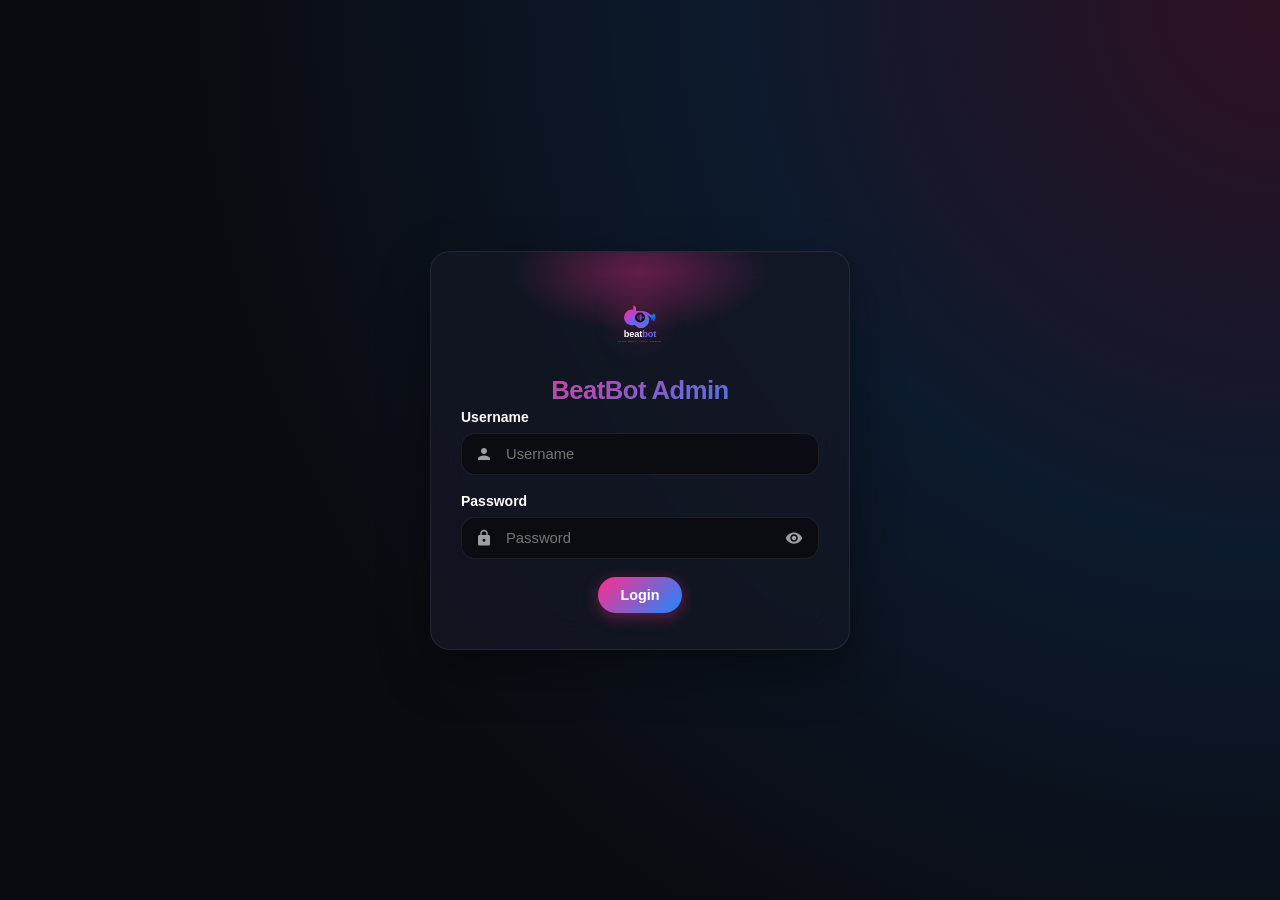
==== commit 517a2b9d: "Update index.html" ====
--- a/index.html
+++ b/index.html
@@ -36,7 +36,7 @@
   <!-- Login Screen Overlay -->
   <div id="login-screen-wrapper" class="login-screen-wrapper">
     <div class="login-card">
-      <img src="images/logo.svg" class="login-logo" alt="BeatBot Logo">
+      <img src="logo.svg" class="login-logo" alt="BeatBot Logo">
       <h1 class="login-title">BeatBot Admin</h1>
       <div id="login-error-alert" class="login-error-alert">
         Invalid username or password!
@@ -87,7 +87,7 @@
     <!-- Sidebar Navigation -->
     <aside class="sidebar">
       <div class="brand-container">
-        <img src="images/logo.svg" class="brand-logo-img" alt="BeatBot Logo">
+        <img src="logo.svg" class="brand-logo-img" alt="BeatBot Logo">
         <div class="brand-name">beatbot</div>
       </div>
 
